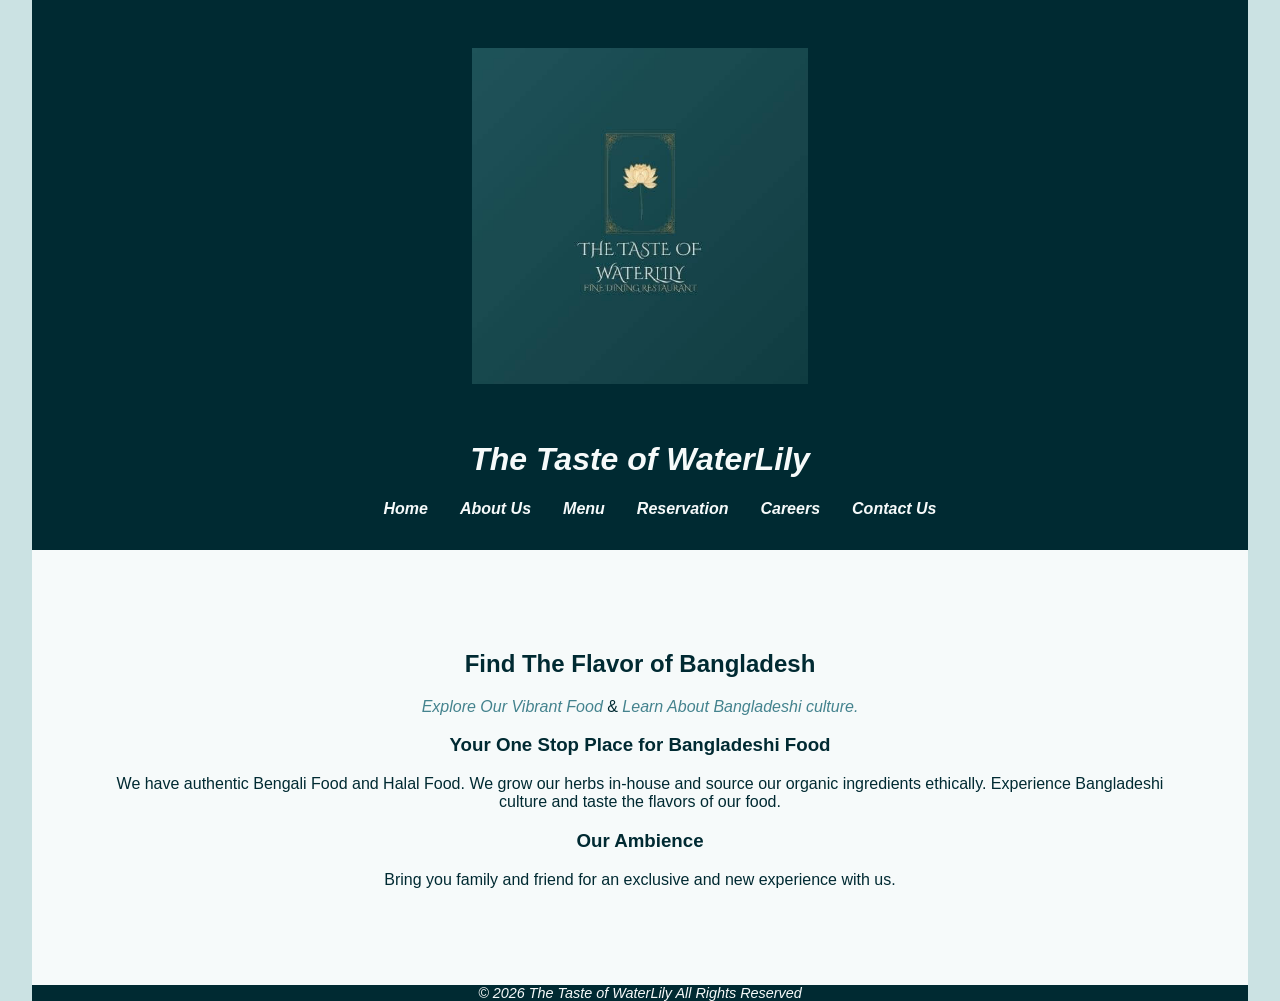
==== index.html @ 24e9fa50 "Add files via upload" ====
<!DOCTYPE html>
<html lang="en">
<head>
<title>The Taste of WaterLily</title>
<meta charset="utf-8">
<meta name="viewport" content="width=device-width, initial-scale=1.0">
<link href="lily.css" rel="stylesheet">
</head>
<body>
<div id="wrapper">
  <header>
  
	<div class="hero">
     <img src="image/logo.jpg" alt="logo"></div>
	 <h1><a href="index.html">The Taste of WaterLily</a></h1>
  <nav>
    <ul>
      <li><a href="index.html">Home</a></li>
      <li><a href="AboutUs.html">About Us</a>
	  <li><a href="menu.html">Menu</a>
	  <ul>
		<li><a href="reg.html">Regulars</a></li>
		<li><a href="week.html">Weekly Specials</a></li>
	  </ul>
	  </li>
	  
      <li><a href="reservation.html">Reservation</a></li>
      <li><a href="career.html">Careers</a></li>
	  <li><a href="contact.html">Contact Us</a></li>
	</ul>
  </nav>
 </header>
 
 <main>
 <section id="heroindex">
  <h2> Find The Flavor of Bangladesh </h2>
  <p> <a href="menu.html"> Explore Our Vibrant Food </a> &
      <a href="AboutUs.html">Learn About Bangladeshi culture.</a></p>
</section>
<section class="heroindex1">
<h3>Your One Stop Place for Bangladeshi Food</h3>
<p>We have authentic Bengali Food and Halal Food. We grow our herbs in-house and source our organic ingredients 
ethically. Experience Bangladeshi culture and taste the flavors of our food.</p>

<h3> Our Ambience</h3>
<p>Bring you family and friend for an exclusive and new experience with us.</p> 
</section>	  

</main>
<footer>
 &copy; 2026 The Taste of WaterLily All Rights Reserved<br>
</footer>
</div>
</body>
</html>
---- lily.css ----
*{box-sizing=border-box;}
body { background-color:#CBE2E3;
       color:#002A32;
	   font-family: Tahoma, Arial, serif; 
	   margin: 0 auto; 
	   padding: 0em 2em;
}
#wrapper { background-color:#F6FAFA;
			margin:0 auto;
			position:relative;
}

header{background-color: #002A32;
		font-family: Arial, sans-serif;
		text-align: center;
		padding: 1em 1em 1em 1em;	
}
.hero{padding: 2em;
      position:relative;}
.hero img{height:40%;
	  width:30%;}	

#heromenu{background-size:cover;
		  background-repeat:no-repeat;
		  height: auto;
		  width: 50%;			
}

#heroUs{background-size:cover;
		  background-repeat:no-repeat;
		  height: auto;
		  width: 50%;
		  display:block;
		  margin:0 auto;
		  justify-content:center;	
}
#hero1{background-size:cover;
		  background-repeat:no-repeat;
		  height: auto;
		  width: 50%;
		  display:block;
		  justify-content:center;}

#herojobs{background-size:cover;
		  background-repeat:no-repeat;
		  height: 50%;
		  width: auto;	
		  } 
h1 a{text-decoration: none;
	list-style-type:none;
	color:#F6FAFA;
	font-weight:bold;}
	
nav{font-family: Arial, sans-serif;
	}
	
nav a{text-decoration: none;
	list-style-type:none;
	color:#F6FAFA;
	font-weight:bold;
	flex-direction: column;
	}
nav ul{display: flex;
		justify-content: center;
		list-style:none;}
		
nav ul li a{list-style-type: none;
			padding: 1em;
}	

ul li ul li{ display:none;}
ul li a:hover{background-color:#44838E;}

nav ul li a:focus{background-color:#50817D;}

nav ul li a:hover{background-color:#44838E;}
 ul li:hover ul li{display:flex;}
 
 a{text-decoration: none;
   font-style:italic; 
 }
 
 main{text-align:center;
	  font-family: Arial, sans-serif;
	  margin:auto;
	  padding: 5em;
	  }
	  
h2 h3 {font-style: Bold;
       color:#CBE2E3;
}

p a{color:#44838E;
}

table {width: 80%;
margin:auto;
margin-bottom: 1.5em;
border: 1px outset #F6FAFA;
}

td, th {padding: .5em;
border: 1px solid #44838E;}

tr:first-of-type{background-color:#CBE2E3;}

caption {font-size: 120%;
margin: 1em;
font-weight:bold;
font-family: Arial, serif;
}

form {display:flex;
	  flex-direction:column;
	  justify-content:center;
	   margin:0 auto;
	   width: 60%;
}
label {color:#44838E;
	   font-weight:bold;
	   padding:1em;
		
}
input, textarea {color:#44838E;
	             padding: .5em;
				 margin-top: .5em;
				 margin-bottom: .5em;
				 border:2px outset #44838E;
				 border-radius: 5px;
				 text-align:center;
}
input[type="submit"]{
	margin-top:.5em;
	background-color:#CBE2E3;
	border:none;
	padding:1em;
	font-weight: bold;
}
input[type="submit"]:hover{
	background-color:#D7E0D2;
}
	  
footer{background-color:#002A32;
	   font-size: .90em;
	   font-style: italic;
	   text-align: center; 
	   color:#F6FAFA;
}
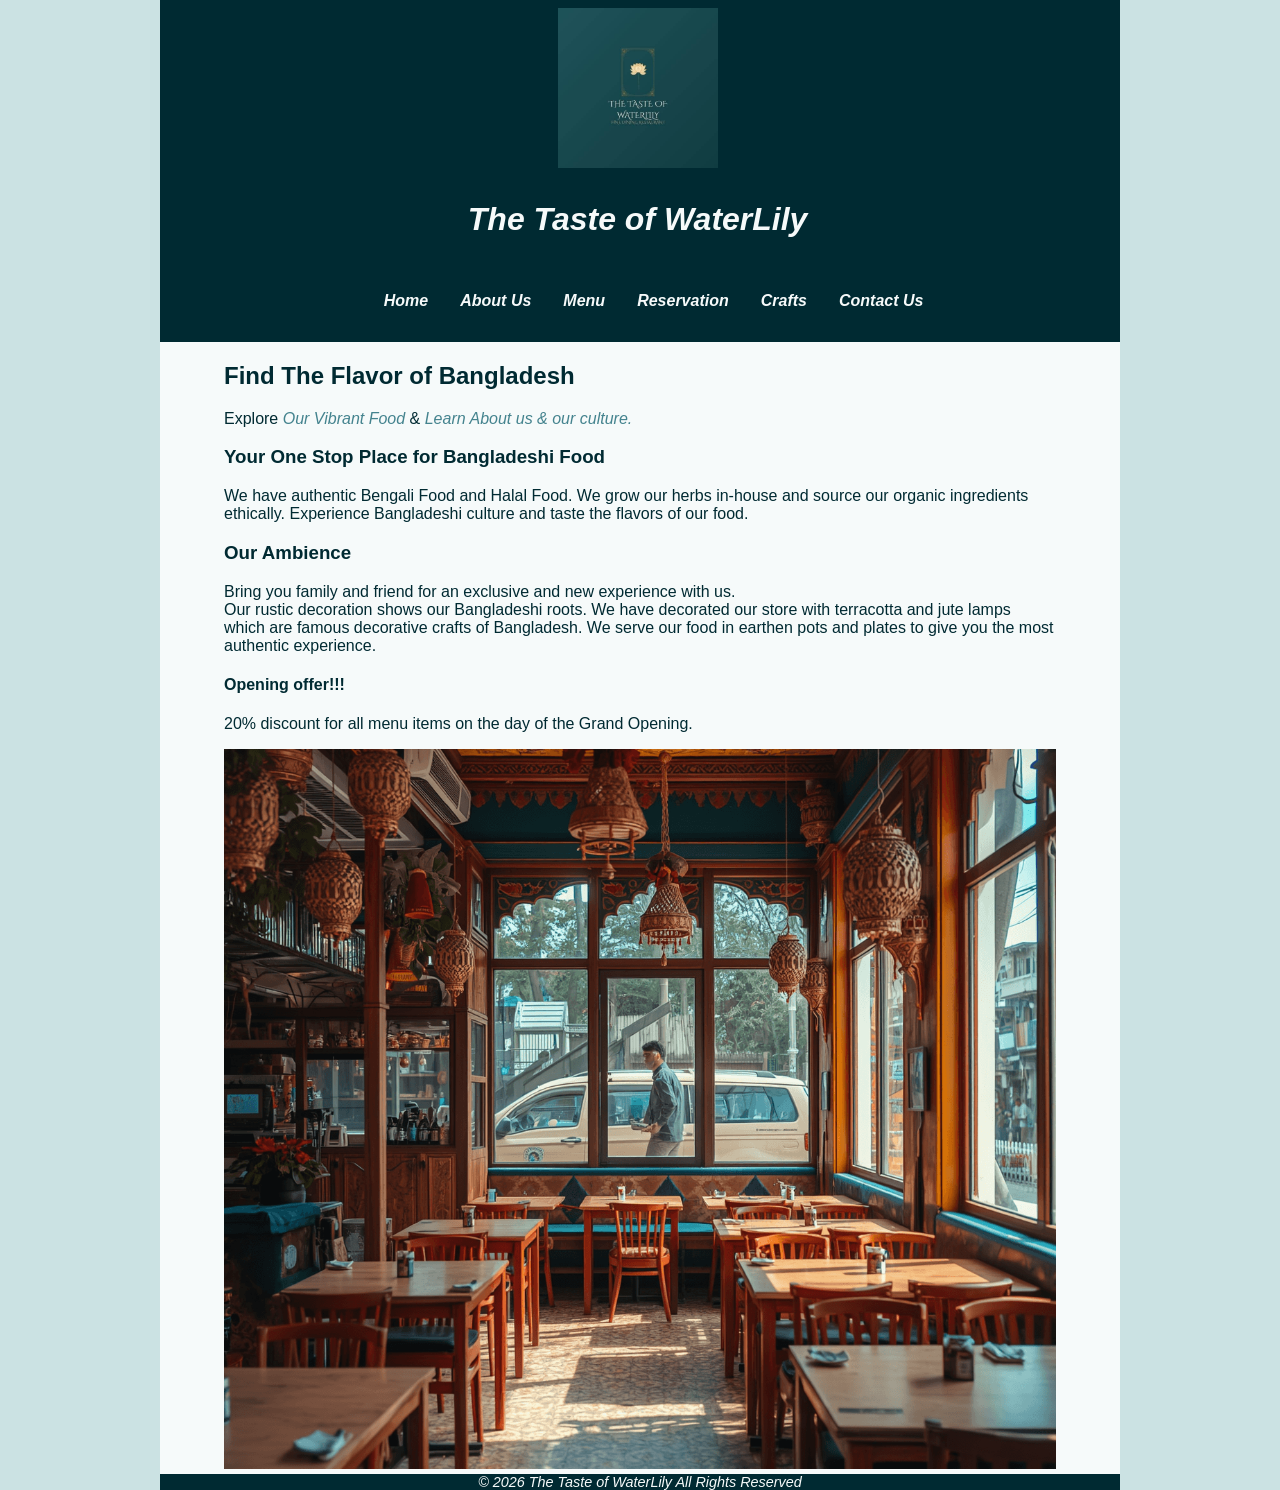
==== commit 32bfa720: "Add files via upload" ====
--- a/index.html
+++ b/index.html
@@ -16,7 +16,7 @@
   <nav>
     <ul>
       <li><a href="index.html">Home</a></li>
-      <li><a href="AboutUs.html">About Us</a>
+      <li><a href="AboutUs.html">About Us</a></li>
 	  <li><a href="menu.html">Menu</a>
 	  <ul>
 		<li><a href="reg.html">Regulars</a></li>
@@ -25,7 +25,7 @@
 	  </li>
 	  
       <li><a href="reservation.html">Reservation</a></li>
-      <li><a href="career.html">Careers</a></li>
+     <li><a href="merch.html">Crafts</a></li>
 	  <li><a href="contact.html">Contact Us</a></li>
 	</ul>
   </nav>
@@ -34,17 +34,24 @@
  <main>
  <section id="heroindex">
   <h2> Find The Flavor of Bangladesh </h2>
-  <p> <a href="menu.html"> Explore Our Vibrant Food </a> &
-      <a href="AboutUs.html">Learn About Bangladeshi culture.</a></p>
+  <p> Explore <a href="menu.html">  Our Vibrant Food </a> &
+      <a href="AboutUs.html">Learn About us & our culture.</a></p>
 </section>
-<section class="heroindex1">
+
 <h3>Your One Stop Place for Bangladeshi Food</h3>
 <p>We have authentic Bengali Food and Halal Food. We grow our herbs in-house and source our organic ingredients 
 ethically. Experience Bangladeshi culture and taste the flavors of our food.</p>
 
 <h3> Our Ambience</h3>
-<p>Bring you family and friend for an exclusive and new experience with us.</p> 
-</section>	  
+<p>Bring you family and friend for an exclusive and new experience with us.<br>
+ Our rustic decoration shows our Bangladeshi roots. We have decorated our store with
+ terracotta and jute lamps which are famous decorative crafts of Bangladesh. We serve our 
+ food in earthen pots and plates to give you the most authentic experience. </p> 
+
+<h4>Opening offer!!! </h4>
+<p> 20% discount for all menu items on the day of the Grand Opening.</p>
+<div class="heroindex1">
+</div>	  
 
 </main>
 <footer>
--- a/lily.css
+++ b/lily.css
@@ -1,29 +1,46 @@
-*{box-sizing=border-box;}
+*{box-sizing:border-box;}
 body { background-color:#CBE2E3;
        color:#002A32;
 	   font-family: Tahoma, Arial, serif; 
 	   margin: 0 auto; 
-	   padding: 0em 2em;
+	   padding: 0 10em;
 }
 #wrapper { background-color:#F6FAFA;
 			margin:0 auto;
+			
 			position:relative;
 }
 
 header{background-color: #002A32;
 		font-family: Arial, sans-serif;
 		text-align: center;
-		padding: 1em 1em 1em 1em;	
-}
-.hero{padding: 2em;
+		padding-left: .2em;	
+		padding-right: .5em
+}
+.hero{padding: .5em;
       position:relative;}
-.hero img{height:40%;
-	  width:30%;}	
-
-#heromenu{background-size:cover;
-		  background-repeat:no-repeat;
-		  height: auto;
-		  width: 50%;			
+.hero img{height:10em;
+	  width:auto;}	
+	  
+.heroindex1{background-size:cover;
+		  background-repeat:no-repeat;
+		padding:0;
+		  height: 80vh;
+		  width: 100%;
+		  background-image:url(image/view.jpg);
+		  background-position:center;
+		  margin:0;
+		  margin-bottom:5px
+	
+}	  
+
+#heromenu{background-image:url(image/platter1.jpg);
+	      background-size:cover;
+		  background-repeat:no-repeat;
+		  height:30em;
+		  width: 100%;	
+		  display:block;
+		  justify-content:center;
 }
 
 #heroUs{background-size:cover;
@@ -34,24 +51,67 @@
 		  margin:0 auto;
 		  justify-content:center;	
 }
-#hero1{background-size:cover;
-		  background-repeat:no-repeat;
-		  height: auto;
-		  width: 50%;
+.hero1{background-size:100%;
+		  background-repeat:no-repeat;
+		  height: 10em;
+		  width: 100%;
+		  background-image:url(image/food.jpg);
 		  display:block;
-		  justify-content:center;}
+		  justify-content:center;
+			margin-top:5px;
+}	  
 
 #herojobs{background-size:cover;
 		  background-repeat:no-repeat;
 		  height: 50%;
 		  width: auto;	
 		  } 
+
+.mrch{margin: 1em; 
+	   padding: 1em;
+	   border-spacing: 0;
+	   overflow: auto;	
+}
+
+.mrch h3{display:flex;
+           flex-direction:column;
+			margin: 0 auto;
+			padding-bottom:.5em;
+			text-align:center;
+	
+}
+
+.mrch p{display:flex;
+           flex-direction:column;
+			margin: 0 auto;
+			text-align:center;
+			padding-bottom:.5em;
+}
+
+.mrch img{
+		  background-repeat:no-repeat;
+		  height:30vh;
+		  width: 30vh;
+		  margin: 0 auto;
+		  float: left;
+		  margin-right:.5em;
+}
+		  
+
+
+
+
+
+		  
+		  
 h1 a{text-decoration: none;
 	list-style-type:none;
 	color:#F6FAFA;
 	font-weight:bold;}
 	
 nav{font-family: Arial, sans-serif;
+     padding:1em .5em;
+	 position:relative;
 	}
 	
 nav a{text-decoration: none;
@@ -59,31 +119,57 @@
 	color:#F6FAFA;
 	font-weight:bold;
 	flex-direction: column;
+	transition: background-color .20s ease, transform .20s ease;
 	}
 nav ul{display: flex;
 		justify-content: center;
-		list-style:none;}
-		
+		list-style:none;
+		padding-right:.5em;
+		}
+				
 nav ul li a{list-style-type: none;
 			padding: 1em;
-}	
-
-ul li ul li{ display:none;}
-ul li a:hover{background-color:#44838E;}
+}
+
+nav ul li{position:relative;}
+
+nav ul li ul{position:absolute;
+			opacity:0;
+			visibility:hidden;
+			transform:translateY(10px);
+			transition:opacity 0.1s ease, transform .20s ease;
+			background-color:#002A32;
+			top: 100%;
+			left:0;
+			}	
+
+nav ul li ul li{display:block;}
+
+ul li a:hover{background-color:rgba(255,255,255,0.15)}
 
 nav ul li a:focus{background-color:#50817D;}
 
-nav ul li a:hover{background-color:#44838E;}
- ul li:hover ul li{display:flex;}
+nav ul li a:hover{background-color:rgba(255,255,255,0.15);
+}
+
+nav ul li:hover ul li{padding:0;
+					opacity:;
+}
+
+ nav ul li:hover ul{padding:0;
+                   visibility:visible;
+				   opacity:1;
+				   transform:translateY(0);
+				   transition-delay: .1s;
+ }
  
  a{text-decoration: none;
    font-style:italic; 
  }
  
- main{text-align:center;
-	  font-family: Arial, sans-serif;
+ main{font-family: Arial, sans-serif;
 	  margin:auto;
-	  padding: 5em;
+	  padding:0 4em;
 	  }
 	  
 h2 h3 {font-style: Bold;
@@ -96,11 +182,11 @@
 table {width: 80%;
 margin:auto;
 margin-bottom: 1.5em;
-border: 1px outset #F6FAFA;
+border:none;
 }
 
 td, th {padding: .5em;
-border: 1px solid #44838E;}
+border: none;}
 
 tr:first-of-type{background-color:#CBE2E3;}
 
@@ -115,11 +201,22 @@
 	  justify-content:center;
 	   margin:0 auto;
 	   width: 60%;
+	    text-align:center;
 }
 label {color:#44838E;
 	   font-weight:bold;
 	   padding:1em;
+	    text-align:center;
 		
+}
+
+fieldset h2{text-align:center;	
+}
+fieldset p{text-align:center;	
+}
+ 
+fieldset{margin-top: .5em;
+		margin-bottom:.5em;
 }
 input, textarea {color:#44838E;
 	             padding: .5em;
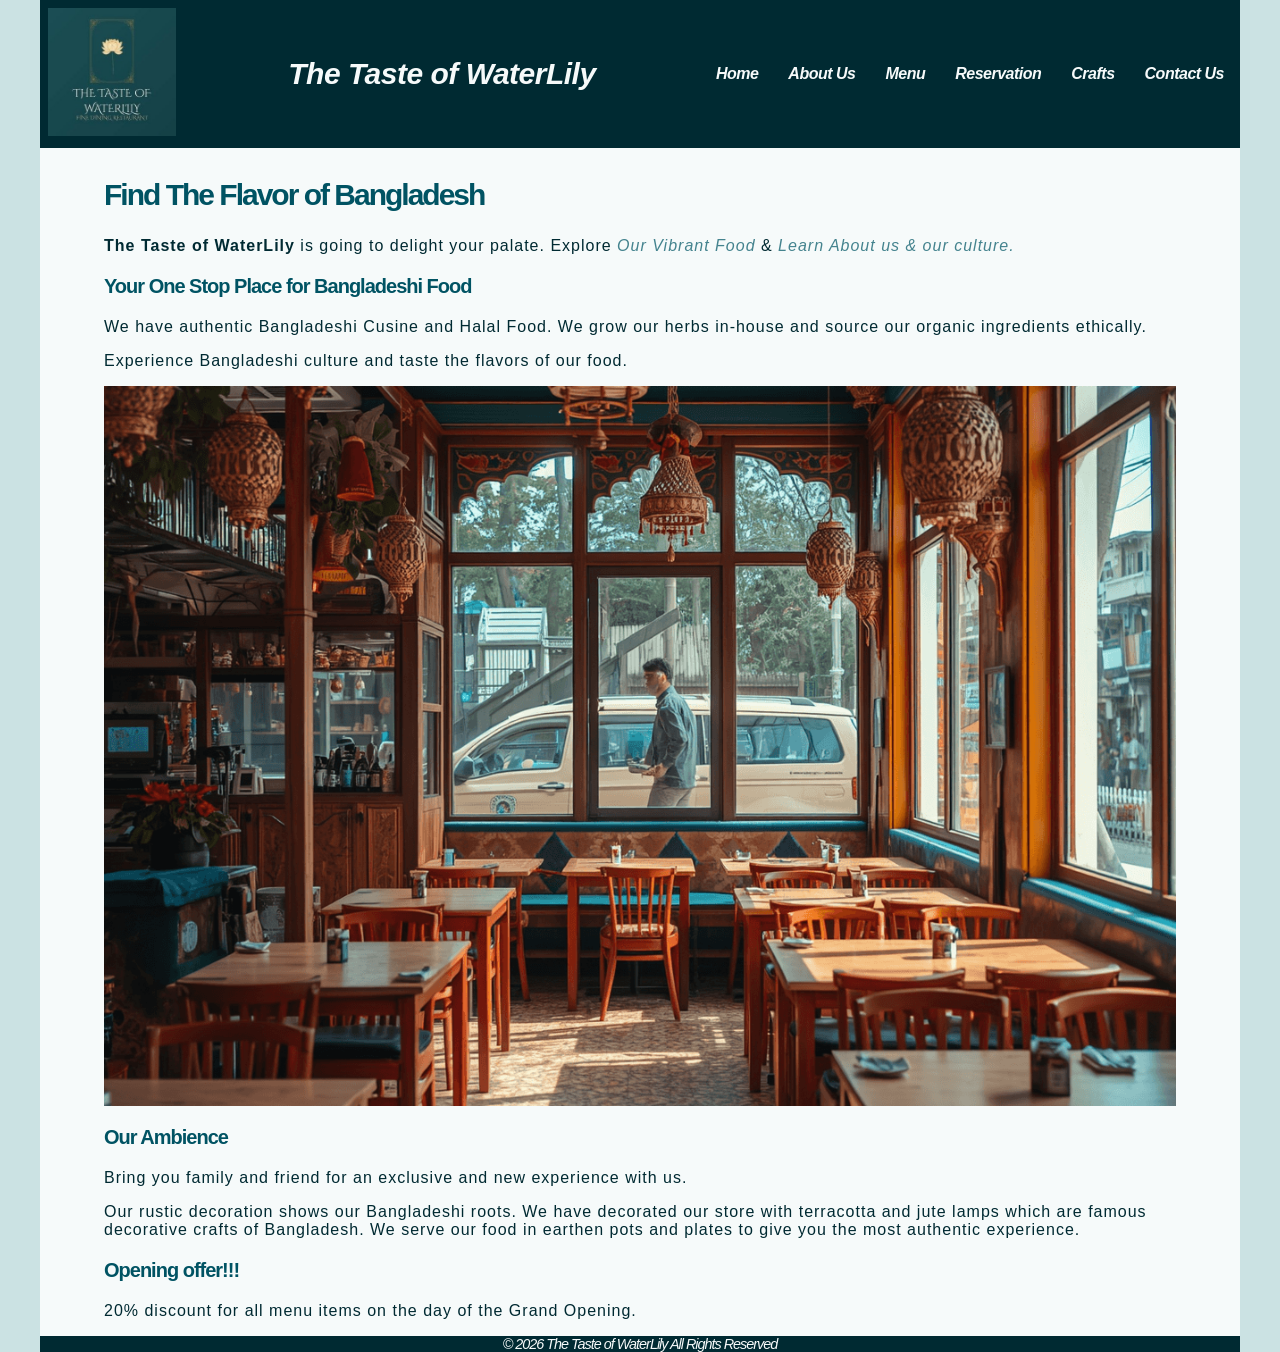
==== commit a9e49c34: "Add files via upload" ====
--- a/index.html
+++ b/index.html
@@ -16,16 +16,16 @@
   <nav>
     <ul>
       <li><a href="index.html">Home</a></li>
-      <li><a href="AboutUs.html">About Us</a></li>
+      <li><a href="AboutUs.html">About Us</a>
 	  <li><a href="menu.html">Menu</a>
-	  <ul>
+	  <ul class="small">
 		<li><a href="reg.html">Regulars</a></li>
 		<li><a href="week.html">Weekly Specials</a></li>
 	  </ul>
 	  </li>
 	  
       <li><a href="reservation.html">Reservation</a></li>
-     <li><a href="merch.html">Crafts</a></li>
+      <li><a href="merch.html">Crafts</a></li>
 	  <li><a href="contact.html">Contact Us</a></li>
 	</ul>
   </nav>
@@ -34,24 +34,25 @@
  <main>
  <section id="heroindex">
   <h2> Find The Flavor of Bangladesh </h2>
-  <p> Explore <a href="menu.html">  Our Vibrant Food </a> &
-      <a href="AboutUs.html">Learn About us & our culture.</a></p>
+  <p><b>The Taste of WaterLily</b> is going to delight your palate. Explore <a href="menu.html">  Our Vibrant Food </a> &
+      <a href="AboutUs.html">Learn About us & our culture.</a> </p>
 </section>
 
 <h3>Your One Stop Place for Bangladeshi Food</h3>
-<p>We have authentic Bengali Food and Halal Food. We grow our herbs in-house and source our organic ingredients 
-ethically. Experience Bangladeshi culture and taste the flavors of our food.</p>
-
+<p>We have authentic Bangladeshi Cusine and Halal Food. We grow our herbs in-house and source our organic ingredients 
+ethically.</p>
+<p>Experience Bangladeshi culture and taste the flavors of our food.</p>
+<div class="heroindex1">
+</div>
 <h3> Our Ambience</h3>
-<p>Bring you family and friend for an exclusive and new experience with us.<br>
- Our rustic decoration shows our Bangladeshi roots. We have decorated our store with
+<p>Bring you family and friend for an exclusive and new experience with us.</p>
+ <p>Our rustic decoration shows our Bangladeshi roots. We have decorated our store with
  terracotta and jute lamps which are famous decorative crafts of Bangladesh. We serve our 
  food in earthen pots and plates to give you the most authentic experience. </p> 
 
-<h4>Opening offer!!! </h4>
+<h3>Opening offer!!! </h3>
 <p> 20% discount for all menu items on the day of the Grand Opening.</p>
-<div class="heroindex1">
-</div>	  
+	  
 
 </main>
 <footer>
--- a/lily.css
+++ b/lily.css
@@ -3,28 +3,42 @@
        color:#002A32;
 	   font-family: Tahoma, Arial, serif; 
 	   margin: 0 auto; 
-	   padding: 0 10em;
+	   padding: 0;
+	   max-width: 1200px;
 }
 #wrapper { background-color:#F6FAFA;
-			margin:0 auto;
-			
+			margin:0 auto;			
 			position:relative;
-}
-
+			max-width:1200px;
+}
+
+/*Header Settings*/
 header{background-color: #002A32;
-		font-family: Arial, sans-serif;
-		text-align: center;
-		padding-left: .2em;	
-		padding-right: .5em
-}
+		display: flex;
+		justify-content: space-between;
+		align-items: center;
+		margin-bottom: 30px;
+		letter-spacing:-.5px;
+}
+
+header h1{font-size:30px;
+      font-weight:900;
+	  padding: .5em;
+      position:relative;
+	  letter-spacing:-.5px;
+	  padding-right:.5em;}
+
+/*Logo Settings*/	  
 .hero{padding: .5em;
       position:relative;}
-.hero img{height:10em;
+.hero img{height:8em;
 	  width:auto;}	
-	  
+
+
+/*Home WebPage Settings*/	  
 .heroindex1{background-size:cover;
 		  background-repeat:no-repeat;
-		padding:0;
+		  padding:0;
 		  height: 80vh;
 		  width: 100%;
 		  background-image:url(image/view.jpg);
@@ -34,22 +48,15 @@
 	
 }	  
 
-#heromenu{background-image:url(image/platter1.jpg);
-	      background-size:cover;
-		  background-repeat:no-repeat;
-		  height:30em;
-		  width: 100%;	
-		  display:block;
-		  justify-content:center;
-}
-
+/*About Us WebPage Settings*/
 #heroUs{background-size:cover;
 		  background-repeat:no-repeat;
-		  height: auto;
+		  height: 10em;
 		  width: 50%;
 		  display:block;
 		  margin:0 auto;
-		  justify-content:center;	
+		  justify-content:space-between;
+		  align-items: center;
 }
 .hero1{background-size:100%;
 		  background-repeat:no-repeat;
@@ -61,12 +68,34 @@
 			margin-top:5px;
 }	  
 
-#herojobs{background-size:cover;
+
+/*Contact WebPages Settings*/
+.herojobs{background-image:url(image/hiring.jpg);
+	      background-size:100%;
 		  background-repeat:no-repeat;
-		  height: 50%;
-		  width: auto;	
-		  } 
-
+		  height:18em;
+          width:auto;
+		  margin: 0 auto;
+		 
+} 
+
+#contact h2{align-items:left;
+			margin-top:.5em;
+			margin-bottom: .5em;
+}
+
+#contact h3{align-items:left;
+			margin-top:.5em;
+			margin-bottom: .5em;
+}
+
+#contact ul{padding-left:1em;
+			margin:5px 0;
+}
+
+#contact ul li{margin:5px;}
+
+/*Merch WebPage Setting*/
 .mrch{margin: 1em; 
 	   padding: 1em;
 	   border-spacing: 0;
@@ -96,14 +125,74 @@
 		  float: left;
 		  margin-right:.5em;
 }
+ 
+/*Menu WebPages Settings*/ 
+
+#heromenu{background-image:url(image/platter1.jpg);
+	      background-size:cover;
+		  background-repeat:no-repeat;
+		  height:30em;
+		  width: 100%;	
+		  display:block;
+		  justify-content:center;
+}
+
+.menu h2{text-align:center;
+	   margin: 0 auto;
+	   padding-top:.5em;
+	    padding-bottom:.5em;
+}
+
+.menu p{text-align:center;
+	   margin: 0 auto;
+}
+
+.tablemenu{ display:grid;
+            grid-template-columns: repeat(2, 1fr);
+			gap:10px;
+			padding:5px;	
+}
+
+.tablewrapper{background: #ffffff;
+			  border-radius: 12px;
+			  padding: 15px;
+			  box-shadow: 0 4px 10px rgba(255,255,255,0.15);
+}
+.img01{display:flex;
+		flex-direction:row;
+		margin:0 auto;
+		gap:0.2em;
+		margin:0 auto;
+}
+.img01 img{width:50%;
+		   height:120px;
+		   object-fit:cover;
+		   display:flex;
+		   flex-direction:row;
+		   border-radius: 8px;
+		   margin:0 auto;
+		   gap:0.2em;
+}
+
+.img0{display:flex;
+		margin:0 auto;
+		flex-direction:row;
+		justify-content: center;
+		gap:0.5em;
+}
+.img0 img{width:50%;
+		   height:120px;
+		   object-fit:cover;
+		   display:flex;
+		   border-radius: 8px;
+}
+
+.tablewrapper:hover{transform:translateY(-2px);
+			transition:0.1s}
+			
+
 		  
-
-
-
-
-
-		  
-		  
+/*Navigation Settings*/		  
 h1 a{text-decoration: none;
 	list-style-type:none;
 	color:#F6FAFA;
@@ -118,105 +207,172 @@
 	list-style-type:none;
 	color:#F6FAFA;
 	font-weight:bold;
+	font-size: 16px;
 	flex-direction: column;
-	transition: background-color .20s ease, transform .20s ease;
+	position: relative;
+	transition: background-color .2s, transform .2s;
 	}
+	
 nav ul{display: flex;
-		justify-content: center;
+		justify-content:space-between;
 		list-style:none;
+		gap: 30px;
 		padding-right:.5em;
+		padding-left: .5em;
 		}
-				
+		
+nav ul li{position:relative;}	
+			
 nav ul li a{list-style-type: none;
-			padding: 1em;
-}
-
-nav ul li{position:relative;}
-
-nav ul li ul{position:absolute;
-			opacity:0;
-			visibility:hidden;
-			transform:translateY(10px);
-			transition:opacity 0.1s ease, transform .20s ease;
-			background-color:#002A32;
-			top: 100%;
-			left:0;
-			}	
-
-nav ul li ul li{display:block;}
-
-ul li a:hover{background-color:rgba(255,255,255,0.15)}
-
-nav ul li a:focus{background-color:#50817D;}
+			display:block;
+			
+}
+
+.small{ display:none;
+        flex-direction:column;
+		position:absolute;
+		opacity:0;
+		visibility:hidden;
+		transform:translateY(10px);
+		transition:opacity 0.1s ease, transform .20s ease;
+		background-color:#002A32;
+		top: 100%;
+		left:0;
+		min-width:200px
+		}	
+
+nav ul li a:focus{background-color:#C14600;}
 
 nav ul li a:hover{background-color:rgba(255,255,255,0.15);
-}
-
-nav ul li:hover ul li{padding:0;
-					opacity:;
-}
-
- nav ul li:hover ul{padding:0;
-                   visibility:visible;
-				   opacity:1;
-				   transform:translateY(0);
-				   transition-delay: .1s;
- }
+				  color:#C14600;
+	              transform:translateY(-2px);
+				  transition:0.1s;
+				  opacity:1;
+				 
+}
  
- a{text-decoration: none;
-   font-style:italic; 
- }
+
+nav ul li:hover .small{display: flex;
+						flex-direction:row;
+						padding:0;
+						opacity:1;
+						visibility:visible;
+						transform:translateY(0);
+						transition-delay: .1s;
+				   
+}
+
  
+/*Main settings*/ 
  main{font-family: Arial, sans-serif;
 	  margin:auto;
 	  padding:0 4em;
 	  }
 	  
-h2 h3 {font-style: Bold;
-       color:#CBE2E3;
-}
+main h2{justify-content:center;
+		   font-style: Bold;
+		   font-size:30px;
+		   letter-spacing:-2px;
+           color:#005363;	   
+}
+
+main h3{justify-content:center;
+		   font-style: Bold;
+		   font-size:20px;
+		   letter-spacing:-1px;
+           color:#005363;
+		   
+}
+
+main p{justify-content:space-between;
+	   font-size:16px;
+	   letter-spacing:1px;	
+}	  
+
+a{text-decoration: none;
+   font-style:italic; 
+ }
 
 p a{color:#44838E;
 }
 
+p a:hover{color:#C14600;
+	transform:translateY(-2px);
+	transition:0.1s;
+	opacity:1;}
+
+
+/*Table Setting*/
 table {width: 80%;
-margin:auto;
-margin-bottom: 1.5em;
-border:none;
-}
-
-td, th {padding: .5em;
-border: none;}
+	border-collapse: collapse;
+	margin:auto;
+	margin-bottom: 1.5em;
+	border:1px none #F6FAFA;
+	box-shadow:5px 5px 3px #aaaaaa;
+}
+
+th, td {padding: .5em;
+	text-align:left;
+	border: none;}
+
+th{text-align:center;
+	color:#002A32;
+	font-size:20px;
+	letter-spacing:-.5px;
+}
+
+td{font-style:Bold;
+	font-size:16px;
+	letter-spacing:-1px;
+}
+
+tr{border: 1px solid #44838E;
+}
 
 tr:first-of-type{background-color:#CBE2E3;}
 
-caption {font-size: 120%;
-margin: 1em;
-font-weight:bold;
-font-family: Arial, serif;
-}
-
+caption {font-style:Bold;
+		 font-size:20px;
+		 letter-spacing:-1px;
+		 margin: 1em;
+		 font-weight:bold;
+		 font-family: Arial, serif;
+}
+
+
+/*Form settings*/
 form {display:flex;
 	  flex-direction:column;
-	  justify-content:center;
+	  justify-content:space-between;
 	   margin:0 auto;
 	   width: 60%;
-	    text-align:center;
+	   text-align:center;
 }
 label {color:#44838E;
 	   font-weight:bold;
-	   padding:1em;
-	    text-align:center;
-		
-}
-
-fieldset h2{text-align:center;	
-}
-fieldset p{text-align:center;	
-}
+	   padding:1em;		
+}
+
+fieldset section{text-align:center;
+             background-color:#CBE2E3;
+			 border: 2px none #CBE2E3;
+			 padding: 2px;
+			 box-shadow:5px 5px 3px #aaaaaa;
+}
+ 
+ fieldset section::after{content:"";
+				   display:block;
+				   width:100%;
+				   border-bottom:1px outset #44838E;
+                   background-color:#CBE2E3;
+				   font-weight: bold;
+				   
+ }
  
 fieldset{margin-top: .5em;
 		margin-bottom:.5em;
+		box-shadow:5px 5px 3px #aaaaaa;
+
 }
 input, textarea {color:#44838E;
 	             padding: .5em;
@@ -236,10 +392,148 @@
 input[type="submit"]:hover{
 	background-color:#D7E0D2;
 }
-	  
+
+/*Footer Setting*/	  
 footer{background-color:#002A32;
+	   letter-spacing:-1px;
 	   font-size: .90em;
 	   font-style: italic;
 	   text-align: center; 
 	   color:#F6FAFA;
-}	  +}	  
+
+/*Responsive WebPage Setting*/
+@media (max-width:800px){
+body{margin:0 10px;}
+	
+.wrapper {margin: 0 10px;
+  }
+  
+ header{display:flex;
+        flex-direction: column;
+		 align-items:center;
+		 padding: 5px 0;
+		 gap:2px;
+}
+
+  h1 { font-size: 1em;
+       letter-spacing: .25em;
+	   margin: 0;
+	   text-align: center;
+}
+
+nav a{display:flex;
+	justify-content:center;
+	position:relative;
+	color:#F6FAFA;
+	transition:.2s;
+} 
+
+nav ul{flex-direction:row;
+	   align-items:center;
+       max-height: 50%;
+	   gap: 5px;
+	   margin:.5px;
+	   padding:.5px;
+	   text-align: center;
+	   }
+
+nav ul li{margin:0;
+padding: 5px 10px;
+}	   
+		
+.small ul li a{
+	flex-direction: row;
+	position:absolute;
+	text-align: center;
+	opacity:0;
+	visibility: hidden;
+	margin:1px 2px;
+	padding-top: .5em;
+	padding-bottom: 1.5em;
+}	
+
+nav ul a:hover{color:#C14600;
+	opacity:1;
+	margin:2px 4px;
+	padding-top: .5em;
+	padding-bottom: .5em;
+}
+.small:focus{color:#C14600;
+			 background-color:rgba(255,255,255,0.15);
+
+}
+
+.small:hover{color:#C14600;
+	transform:translateY(-2px);
+	transition:0.1s;
+	opacity:1;
+	gap:5px;
+	margin:2px 4px;
+	padding-top: 1em;
+	padding-bottom: 1.5em;
+}
+	
+
+.hero { justify-content:center;
+		margin: 0 auto;		
+}	
+  
+	.tablemenu{grid-template-columns: 1fr;}
+	.img01{flex-direction: row;
+     margin:0 auto;
+	 padding:.1vw;
+	 gap:0.5vw;
+	 width:50%;
+	 justify-content:center;
+	 }
+	 
+	.img0{flex-direction: row;
+		  margin:0 auto;
+		  padding:0 5vw ;
+		  width:100%;
+	 }
+	.images, table{max-width:100%;
+					max-height:auto;
+	}
+
+.hero1{padding:0;
+	   padding-top:0;
+       margin:0;
+       gap:0;
+}
+
+h2{padding:0;
+   margin:0;
+   gap:0;
+}
+
+.herojobs{height: 5em;
+          width:auto;
+		  margin: 0 auto;
+}
+
+#contact h2{align-items:left;
+			margin-top:.5em;
+			margin-bottom: .5em;
+}
+
+#contact h3{padding:0;
+			margin-top:.5em;
+			
+}
+
+.mrch{display: grid;
+	  grid-template-columns: 1fr;
+	   margin:0 auto;
+}
+
+.mrch img{flex-direction: row;
+     margin:0 auto;
+	 padding:0 5px ;
+	 gap:0.5em;
+	 width:60%;
+	 justify-content:center;	
+}
+
+}
